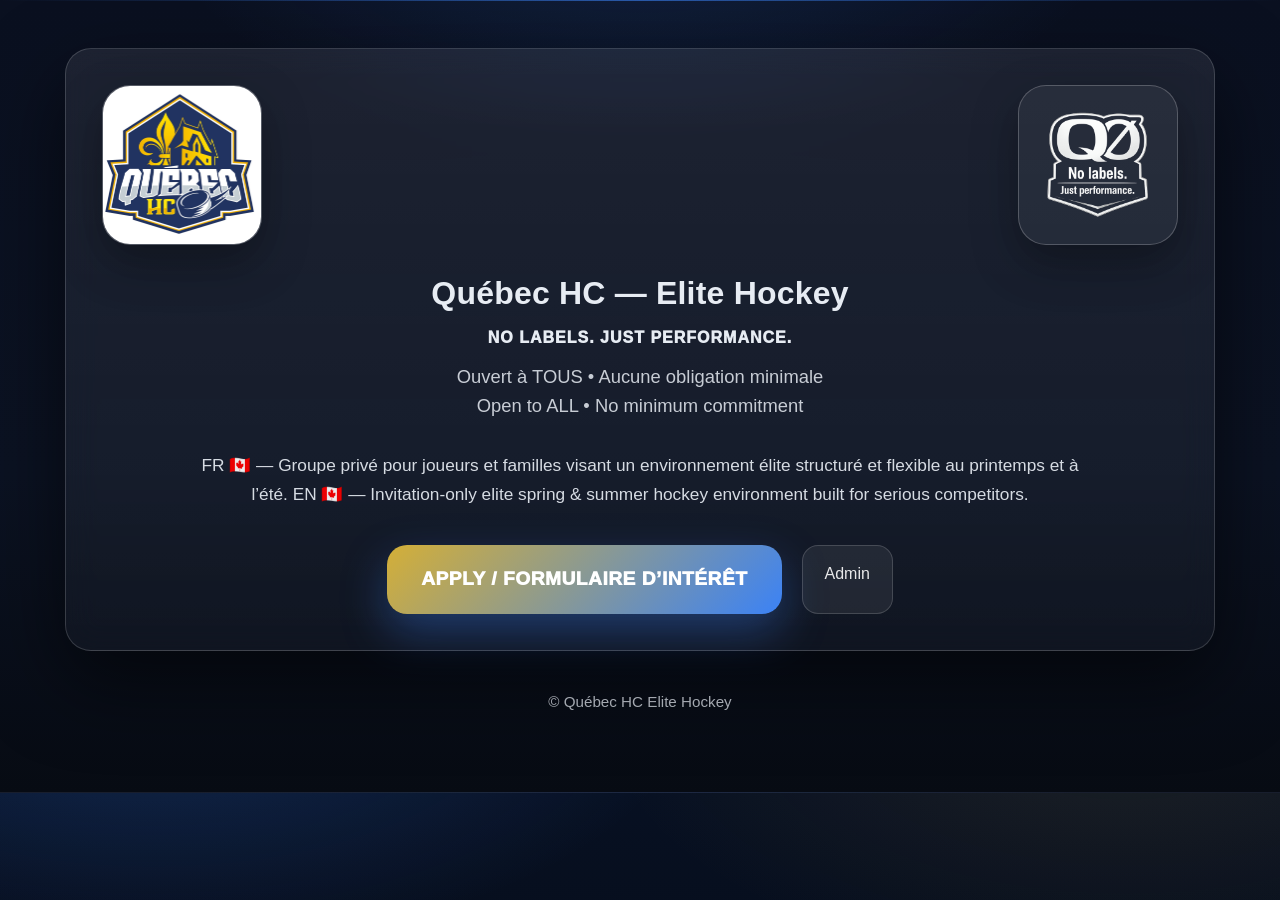
==== home.html @ d71ec382 "Update home: dual logos, stronger No Labels identity, OG meta added" ====
﻿<!DOCTYPE html>
<html lang="fr">
<head>
<meta charset="utf-8"/>
<meta name="viewport" content="width=device-width, initial-scale=1"/>
<title>Québec HC — Elite Hockey</title>
<meta name="description" content="No Labels. Just Performance. Elite Spring & Summer Hockey."/>
<meta name="theme-color" content="#0a1020"/>

<!-- OPEN GRAPH (link preview image) -->
<link rel="canonical" href="https://yaban1981.github.io/QHC_Program/" />
<meta property="og:site_name" content="Québec HC" />
<meta property="og:type" content="website" />
<meta property="og:url" content="https://yaban1981.github.io/QHC_Program/" />
<meta property="og:title" content="Québec HC — Elite Hockey" />
<meta property="og:description" content="No Labels. Just Performance. Invitation-only elite spring & summer hockey." />
<meta property="og:image" content="https://yaban1981.github.io/QHC_Program/logos/og-image.png?v=10" />
<meta property="og:image:type" content="image/png" />
<meta property="og:image:width" content="1582" />
<meta property="og:image:height" content="2048" />

<meta name="twitter:card" content="summary_large_image" />
<meta name="twitter:title" content="Québec HC — Elite Hockey" />
<meta name="twitter:description" content="No Labels. Just Performance." />
<meta name="twitter:image" content="https://yaban1981.github.io/QHC_Program/logos/og-image.png?v=10" />

<link rel="apple-touch-icon" href="https://yaban1981.github.io/QHC_Program/logos/og-image.png?v=10" />

<link rel="stylesheet" href="assets/styles.css">

<style>
:root{
  --glass: rgba(255,255,255,.06);
  --stroke: rgba(255,255,255,.16);
}

.home-wrap{
  width:min(1150px,92vw);
  margin:0 auto;
  padding:22px 0 60px;
}

.panel{
  border-radius:26px;
  border:1px solid var(--stroke);
  background:linear-gradient(180deg,rgba(255,255,255,.08),rgba(255,255,255,.03));
  box-shadow:0 30px 80px rgba(0,0,0,.55);
  backdrop-filter:blur(16px);
  padding:36px;
}

.logo-row{
  display:flex;
  justify-content:space-between;
  align-items:center;
  margin-bottom:30px;
}

.logo-box{
  width:160px;
  height:160px;
  border-radius:28px;
  border:1px solid rgba(255,255,255,.22);
  background:rgba(255,255,255,.05);
  overflow:hidden;
  display:grid;
  place-items:center;
  box-shadow:0 18px 45px rgba(0,0,0,.35);
}
.logo-box img{
  width:100%;
  height:100%;
  object-fit:cover;
}

.center-text{
  text-align:center;
}

.title{
  margin:0;
  font-size:clamp(2rem,1.5rem+1.4vw,3rem);
}

.nl{
  margin-top:14px;
  font-weight:1000;
  font-size:clamp(2rem,1.6rem+1.4vw,2.8rem);
  text-transform:uppercase;
  letter-spacing:1px;
}

.sub{
  margin-top:12px;
  font-size:1.15rem;
  opacity:.85;
  line-height:1.6;
}

.pitch{
  margin-top:30px;
  font-size:1.08rem;
  line-height:1.7;
  opacity:.92;
  max-width:900px;
  margin-left:auto;
  margin-right:auto;
  text-align:center;
}

.buttons{
  margin-top:36px;
  display:flex;
  justify-content:center;
  gap:20px;
  flex-wrap:wrap;
}

.btn-primary{
  padding:20px 34px;
  border-radius:20px;
  text-decoration:none;
  font-weight:1000;
  letter-spacing:.5px;
  background:linear-gradient(135deg,#d4af37,#3b82f6);
  color:#fff;
  box-shadow:0 18px 45px rgba(59,130,246,.35);
  font-size:1.2rem;
}

.btn-admin{
  padding:16px 22px;
  border-radius:16px;
  text-decoration:none;
  background:rgba(255,255,255,.08);
  border:1px solid rgba(255,255,255,.18);
  color:#fff;
  opacity:.9;
}

.footer{
  margin-top:40px;
  text-align:center;
  opacity:.7;
  font-size:.95rem;
}
.footer a{ color:#fff; }

@media(max-width:700px){
  .logo-box{
    width:110px;
    height:110px;
  }
}
</style>
</head>

<body>

<header class="hero">
<div class="home-wrap">

<div class="panel">

<div class="logo-row">
  <div class="logo-box">
    <img src="logos/qhc.jpg" alt="Québec HC">
  </div>
  <div class="logo-box">
    <img src="logos/no-labels.png" alt="No Labels">
  </div>
</div>

<div class="center-text">
  <h1 class="title">Québec HC — Elite Hockey</h1>
  <div class="nl">No Labels. Just Performance.</div>
  <div class="sub">
    Ouvert à TOUS • Aucune obligation minimale<br/>
    Open to ALL • No minimum commitment
  </div>
</div>

<div class="pitch">
FR 🇨🇦 — Groupe privé pour joueurs et familles visant un environnement élite structuré et flexible au printemps et à l’été.  
EN 🇨🇦 — Invitation-only elite spring & summer hockey environment built for serious competitors.
</div>

<div class="buttons">
  <a href="index.html" class="btn-primary">APPLY / FORMULAIRE D’INTÉRÊT</a>
  <a href="admin3/login.html" class="btn-admin">Admin</a>
</div>

</div>

<div class="footer">
© Québec HC Elite Hockey
</div>

</div>
</header>

</body>
</html>
---- assets/styles.css ----
﻿:root{
  --bg:#0a0f1a;
  --panel:#0e152a;
  --panel2:#0a1020;
  --text:#e7ecf3;
  --muted:#a7b3c7;
  --accent:#d4af37;
  --accent2:#3b82f6;
  --ring:rgba(59,130,246,.30);
  --success:#d4af37;
  --danger:#ef4444;
  --radius:16px;
  --border:rgba(255,255,255,.08);
  --border2:rgba(255,255,255,.14);
}

*{box-sizing:border-box; -webkit-tap-highlight-color:transparent}
html,body{scroll-behavior:smooth; -webkit-text-size-adjust:100%}
body{
  margin:0;
  font-family:-apple-system,BlinkMacSystemFont,"Segoe UI",Roboto,Helvetica,Arial,sans-serif;
  background:
    radial-gradient(900px 420px at 12% -12%, rgba(59,130,246,.22), transparent 60%),
    radial-gradient(900px 420px at 88% -8%, rgba(212,175,55,.10), transparent 58%),
    linear-gradient(180deg, #071022, #060a12 60%, #05070d);
  color:var(--text);
  line-height:1.5;
}

a{color:inherit}

/* HERO */
.hero{
  padding:26px 16px 18px;
  background:
    radial-gradient(800px 360px at 50% -10%, rgba(59,130,246,.16), transparent 60%),
    linear-gradient(180deg, #0a1020, #0b1222 60%, #070b13);
  border-bottom:1px solid rgba(255,255,255,.06);
  position:relative; overflow:hidden;
}
.hero::before{
  content:""; position:absolute; top:0; left:0; right:0; height:1px;
  background:linear-gradient(90deg, transparent, var(--accent2), transparent);
  opacity:.6;
}
.hero-wrap{max-width:980px; margin:0 auto; display:flex; flex-direction:column; align-items:center; gap:14px}
.hero-logo{
  width:118px; height:118px; border-radius:22px; overflow:hidden;
  background: radial-gradient(closest-side, rgba(59,130,246,.30), transparent 68%);
  box-shadow: 0 16px 44px rgba(3,102,214,.35);
}
.hero-logo img{width:100%; height:100%; object-fit:cover}
.hero-text{text-align:center}
.hero h1{margin:0; font-size:2rem; letter-spacing:.2px; line-height:1.15}
.hero-sub{margin:6px 0 0; color:#dfe7ff; font-size:1.1rem; opacity:.95}
.hero-meta{margin:8px 0 0; color:#9fb7ff; font-size:.95rem; opacity:.9}

/* PROGRAM */
.program{padding:14px 16px 0}
.program-wrap{max-width:1040px; margin:0 auto}
.program-title{margin:14px 0 12px; text-align:center; font-size:1.35rem; color:#eaf2ff}

.filters{
  background:linear-gradient(180deg,var(--panel2),rgba(14,21,42,.85));
  border:1px solid rgba(255,255,255,.06);
  border-radius:18px;
  box-shadow:0 10px 34px rgba(0,0,0,.35), inset 0 1px 0 rgba(255,255,255,.04);
  padding:16px;
  display:flex;
  gap:14px;
  flex-wrap:wrap;
  justify-content:center;
  align-items:flex-start;
}
.filter-group{min-width:240px}
.filter-label{font-weight:900; color:#eaf2ff; margin-bottom:8px}
.chips{display:flex; flex-wrap:wrap; gap:10px; justify-content:center}
.chip{
  border:1px solid var(--border2);
  background:rgba(255,255,255,.04);
  color:#fff;
  padding:10px 14px;
  border-radius:999px;
  cursor:pointer;
  font-weight:950;
  min-width:64px;
  text-align:center;
  user-select:none;
}
.chip:hover{border-color:rgba(59,130,246,.35)}
.chip.active{
  border-color:rgba(212,175,55,.72);
  background:rgba(212,175,55,.12);
  box-shadow:0 10px 28px rgba(212,175,55,.10);
}
.filter-toggle{min-width:300px}
.toggle{display:flex; gap:10px; align-items:center; color:var(--muted); font-size:.95rem}
.toggle input{transform:scale(1.08)}

/* View toggle */
.view-toggle{display:flex; gap:10px; margin:12px 0 10px; justify-content:flex-start}
.vt-btn{
  padding:10px 14px; border-radius:12px;
  border:1px solid rgba(255,255,255,.16);
  background:rgba(255,255,255,.06);
  color:#fff; cursor:pointer; font-weight:950;
}
.vt-btn.active{background:rgba(255,255,255,.14); border-color:rgba(255,255,255,.22)}

/* Messages */
.program-msg, .program-error{
  margin:10px 0 0;
  padding:12px 12px;
  border-radius:12px;
  border:1px solid rgba(255,255,255,.10);
  background:rgba(255,255,255,.04);
}
.program-error{border-color:rgba(239,68,68,.35); color:#fecaca}

/* Cards grid */
.events-grid{display:grid; grid-template-columns:1fr; gap:14px; margin:10px 0 6px}
@media(min-width:768px){.events-grid{grid-template-columns:repeat(3,1fr); gap:18px}}

.ecard{
  position:relative;
  background:linear-gradient(180deg, rgba(11,16,32,.94), rgba(10,16,32,.62));
  border:1px solid rgba(255,255,255,.08);
  border-radius:18px;
  overflow:hidden;
  box-shadow:0 16px 52px rgba(0,0,0,.38), inset 0 1px 0 rgba(255,255,255,.03);
  min-height:228px;
}
.ecard::before{
  content:""; position:absolute; inset:0;
  background: radial-gradient(560px 240px at 50% 0%, rgba(59,130,246,.16), transparent 70%);
  pointer-events:none;
}
.ecard-link{
  position:absolute; inset:0;
  display:flex; align-items:center; justify-content:center;
  text-decoration:none;
}
.ecard-logo{
  width:96%;
  max-width:440px;
  max-height:178px;
  height:auto;
  object-fit:contain;
  filter: drop-shadow(0 18px 38px rgba(0,0,0,.58));
  transform: translateY(14px);
}

/* Badges */
.badge{
  position:absolute;
  display:inline-flex;
  align-items:center;
  justify-content:center;
  gap:8px;
  border:1px solid rgba(255,255,255,.14);
  background:rgba(10,16,32,.58);
  padding:7px 10px;
  border-radius:999px;
  color:#eaf2ff;
  font-weight:900;
  letter-spacing:.2px;
  backdrop-filter: blur(6px);
  box-shadow:0 10px 22px rgba(0,0,0,.34);
  user-select:none;
  white-space:nowrap;
}
.badge-season{top:12px; left:12px; width:40px; padding:0; border-radius:12px; font-size:1.05rem}
.badge-j{
  top:12px; right:12px;
  background:linear-gradient(135deg, rgba(59,130,246,.24), rgba(59,130,246,.10));
  border-color:rgba(59,130,246,.46);
  font-size:1.05rem;
  padding:8px 12px;
  min-width:64px;
}
.badge-date{bottom:12px; right:12px; background:rgba(255,255,255,.06)}
.badge-extra{bottom:12px; left:12px; background:rgba(255,255,255,.06)}

/* MAP */
.map-wrap{margin-top:10px}
.map{
  height:430px;
  border-radius:16px;
  border:1px solid rgba(255,255,255,.12);
  overflow:hidden;
}
.map-note{opacity:.8; font-size:13px; margin-top:8px}
@media(max-width:600px){ .map{height:300px} }

/* FORM */
main{padding:12px 16px 40px; max-width:1040px; margin:0 auto}
form{
  background:linear-gradient(180deg,var(--panel2),var(--panel));
  border-radius:var(--radius);
  border:1px solid rgba(255,255,255,.06);
  box-shadow:0 8px 32px rgba(0,0,0,.35), inset 0 1px 0 rgba(255,255,255,.04);
  padding:20px;
  margin:12px 0
}
fieldset{
  border:2px solid rgba(212,175,94,.35);
  padding:18px;
  border-radius:14px;
  margin:16px 0 0;
  position:relative;
}
legend{padding:0 8px; color:var(--accent2); font-weight:900; font-size:1.1rem}
.grid{display:flex; flex-direction:column; gap:16px}
label{display:block; font-size:1rem; margin-bottom:8px; font-weight:600}
.req{color:#fbbf24; font-weight:900}
.muted{color:var(--muted); font-size:.95rem}

.input-container{position:relative}
input[type="text"], input[type="email"], input[type="tel"], input[type="range"], select, textarea{
  width:100%;
  padding:16px;
  border-radius:12px;
  border:1.5px solid rgba(255,255,255,.16);
  background:#0b1020;
  color:var(--text);
  outline:none;
  font-size:16px;
}
input:focus, select:focus, textarea:focus{
  border-color:var(--accent2);
  box-shadow:0 0 0 3px var(--ring);
  background:#0b142a
}
textarea{min-height:120px; resize:vertical}
select{
  background-image:url("data:image/svg+xml,%3Csvg width='20' height='20' viewBox='0 0 24 24' fill='%23d4af37' xmlns='http://www.w3.org/2000/svg'%3E%3Cpath d='M7 10l5 5 5-5'/%3E%3C/svg%3E");
  background-repeat:no-repeat;
  background-position:right 12px center;
  padding-right:44px
}

/* Radios/checkbox blocks */
.check-row{display:flex; flex-direction:column; gap:10px}
.check{
  position:relative;
  display:flex; align-items:center; gap:10px;
  padding:14px 44px 14px 48px;
  min-height:54px;
  border-radius:12px;
  background:#0b1020;
  border:1px solid rgba(255,255,255,.08);
  transition:.2s;
  cursor:pointer;
}
.check input{position:absolute; inset:0; opacity:0; margin:0; cursor:pointer}
.check::before{
  content:"";
  position:absolute; left:14px; top:50%; transform:translateY(-50%);
  width:18px; height:18px; border-radius:50%;
  border:2px solid #cfd8e3;
  background:transparent;
  box-shadow:0 1px 2px rgba(0,0,0,.35);
}
.check:has(input:checked){
  border-color:rgba(212,175,55,.60);
  background:rgba(212,175,94,.08);
}
.check:has(input:checked)::before{ background:var(--accent2); border-color:#fff }
.check:has(input:checked)::after{
  content:"✓"; position:absolute; right:14px;
  color:var(--accent); font-weight:900; font-size:16px
}

/* Slider with hand */
.slider-container{
  position:relative;
  margin:10px 0 0;
  background: rgba(11,16,32,.5);
  border-radius:12px;
  padding:15px;
  border:2px solid rgba(212,175,94,.5);
}
input[type="range"]{
  height:44px;
  padding:0;
  background:transparent;
  position:relative;
  z-index:2;
  width:calc(100% - 10px);
  margin:0 5px
}
input[type="range"]::-webkit-slider-thumb{
  -webkit-appearance:none;
  height:28px; width:28px; border-radius:50%;
  background:var(--accent2);
  border:2px solid #fff;
  box-shadow:0 4px 12px rgba(59,130,246,.4)
}
input[type="range"]::-webkit-slider-track{
  height:8px; background:rgba(255,255,255,.12);
  border-radius:4px
}
.hand-hint{
  position:absolute;
  top:-35px; left:0;
  z-index:5;
  opacity:.95;
  pointer-events:none;
  animation: slideHand 3s ease-in-out infinite;
}
.hand-hint svg{width:32px; height:32px; filter: drop-shadow(0 2px 4px rgba(0,0,0,.3)); color: var(--accent)}
@keyframes slideHand{
  0%{transform:translateX(0); opacity:0}
  10%{opacity:.95}
  30%{transform:translateX(calc(100% - 50px)) scale(1.1)}
  50%{transform:translateX(calc(100% - 50px))}
  70%{transform:translateX(0) scale(1.1)}
  90%{opacity:.95}
  100%{transform:translateX(0); opacity:0}
}
.confidence-display{margin-top:8px; display:flex; gap:8px; align-items:center}
.confidence-value{font-weight:950; color:#fff}

/* Availability rows */
.avail-row{padding:10px 0; border-bottom:1px solid rgba(255,255,255,.06)}
.avail-row:last-child{border-bottom:0}
.avail-title{font-weight:900; color:#eaf2ff}
.avail-info{margin-top:2px}

/* Submit */
.submit{margin-top:22px; display:flex; gap:12px; flex-direction:column}
button{
  appearance:none; border:0;
  background:linear-gradient(135deg, var(--accent), var(--accent2));
  color:#fff;
  padding:18px 24px;
  border-radius:14px;
  font-weight:900;
  font-size:1.1rem;
  min-height:56px;
  cursor:pointer;
  box-shadow:0 8px 24px rgba(59,130,246,.28)
}
button:hover{transform:translateY(-2px)}
.outline{
  background:transparent;
  border:1px solid rgba(255,255,255,.12);
  color:#fff
}

@media(min-width:768px){
  .submit{flex-direction:row}
}

/* Leaflet logo markers (prevent giant logos) */
.logo-marker{
  width:46px;
  height:46px;
  border-radius:14px;
  border:1px solid rgba(255,255,255,.22);
  background:rgba(10,16,32,.78);
  box-shadow:0 10px 26px rgba(0,0,0,.40), 0 0 0 2px rgba(59,130,246,.10);
  display:flex;
  align-items:center;
  justify-content:center;
  overflow:hidden;
  backdrop-filter: blur(6px);
}
.logo-marker img{
  width:38px !important;
  height:38px !important;
  object-fit:contain;
  display:block;
  filter: drop-shadow(0 3px 8px rgba(0,0,0,.45));
}

/* Slider: give breathing room so label doesn't collide with hand */
#fieldset-availability label[for="confidence_pct"]{
  display:block;
  margin-bottom:14px;
}

/* Slider: separate label from the hand animation */
#fieldset-availability label[for="confidence_pct"]{
  margin-bottom:18px; /* more space */
}

/* Move the hand down so it doesn't overlap the label */
.hand-hint{
  top:-18px !important;   /* was ~ -35px */
}

/* Bigger map markers for better readability */
.logo-marker{
  width:64px !important;
  height:64px !important;
  border-radius:18px !important;
}
.logo-marker img{
  width:56px !important;
  height:56px !important;
}

/* Level badge on tournament cards */
.badge-level{
  top:12px;
  left:60px; /* next to season icon */
  background:rgba(255,255,255,.06);
}
.badge-level.elite{ border-color: rgba(212,175,55,.35); }
.badge-level.aaa{ border-color: rgba(59,130,246,.40); }

/* Capacity ribbon (per-year: full / limited) */
.ecard{ position:relative; }

.ribbon{
  position:absolute;
  top:16px;
  right:-56px;
  width:210px;
  text-align:center;
  padding:8px 0;
  font-weight:950;
  letter-spacing:.6px;
  text-transform:uppercase;
  transform:rotate(45deg);
  border:1px solid rgba(255,255,255,.18);
  box-shadow:0 10px 25px rgba(0,0,0,.40);
  z-index:12;
}

.ribbon.full{
  background:linear-gradient(135deg,#ef4444,#b91c1c);
  color:#fff;
}

.ribbon.limited{
  background:linear-gradient(135deg, rgba(212,175,55,.95), rgba(59,130,246,.35));
  color:#0b1020;
}

/* --- Override: capacity badge in bottom-left (no masking) --- */
.ribbon{
  top:auto !important;
  right:auto !important;
  left:12px !important;
  bottom:12px !important;
  width:auto !important;
  transform:none !important;
  padding:8px 12px !important;
  border-radius:12px !important;
  letter-spacing:.4px !important;
  box-shadow:0 10px 22px rgba(0,0,0,.35) !important;
  border:1px solid rgba(255,255,255,.16) !important;
  max-width:70% !important;
  overflow:hidden !important;
  text-overflow:ellipsis !important;
  white-space:nowrap !important;
  font-size:.92rem !important;
}
.ribbon.full{
  background:linear-gradient(135deg, rgba(239,68,68,.95), rgba(185,28,28,.85)) !important;
  color:#fff !important;
}
.ribbon.limited{
  background:linear-gradient(135deg, rgba(212,175,55,.95), rgba(59,130,246,.35)) !important;
  color:#0b1020 !important;
}

/* --- Override v2: diagonal ribbon bottom-left (short + subtle) --- */
.ribbon{
  left:-58px !important;
  bottom:18px !important;
  top:auto !important;
  right:auto !important;

  width:210px !important;
  padding:8px 0 !important;

  transform:rotate(35deg) !important;   /* diagonal, less aggressive than 45 */
  border-radius:12px !important;

  font-size:.88rem !important;
  letter-spacing:.5px !important;
  text-transform:uppercase !important;

  max-width:none !important;
  white-space:nowrap !important;
  overflow:hidden !important;
  text-overflow:ellipsis !important;

  backdrop-filter: blur(6px) !important;
  border:1px solid rgba(255,255,255,.18) !important;
  box-shadow:0 10px 22px rgba(0,0,0,.40) !important;
}

.ribbon.full{
  background:linear-gradient(135deg, rgba(239,68,68,.92), rgba(185,28,28,.82)) !important;
  color:#fff !important;
}

.ribbon.limited{
  background:linear-gradient(135deg, rgba(212,175,55,.92), rgba(59,130,246,.28)) !important;
  color:#0b1020 !important;
}

/* --- Tweak: show full ribbon text (less clipped) --- */
.ribbon{
  left:-34px !important;     /* was -58px => less clipped */
  width:195px !important;    /* slightly narrower */
  padding:8px 0 !important;
  transform:rotate(33deg) !important; /* tiny adjustment */
}

/* Ribbon style for collaboration */
.ribbon.collab{
  background:rgba(255,255,255,.10);
  color:#eaf2ff;
  border-color:rgba(255,255,255,.18);
}

/* Move special icon (✈️ / 🏕️) under the season icon to avoid ribbon overlap */
.badge-extra{
  top:54px !important;     /* under season icon */
  left:12px !important;
  bottom:auto !important;
  right:auto !important;
  width:40px !important;
  padding:0 !important;
  border-radius:12px !important;
  font-size:1.05rem !important;
}

/* Submit overlay (loading curtain) */
.submit-overlay{
  position:fixed;
  inset:0;
  z-index:9999;
  background:rgba(0,0,0,.55);
  backdrop-filter: blur(6px);
  display:flex;
  align-items:center;
  justify-content:center;
  padding:24px;
}

.submit-overlay-card{
  width:min(520px, 92vw);
  background:linear-gradient(180deg, rgba(10,16,32,.98), rgba(14,21,42,.92));
  border:1px solid rgba(255,255,255,.14);
  border-radius:18px;
  box-shadow:0 18px 60px rgba(0,0,0,.55);
  padding:22px;
  text-align:center;
}

.submit-overlay-title{
  margin-top:12px;
  font-weight:950;
  font-size:1.15rem;
  color:#eaf2ff;
}

.submit-overlay-sub{
  margin-top:6px;
  color:rgba(231,236,243,.78);
  font-size:.98rem;
}

.spinner{
  width:44px;
  height:44px;
  border-radius:50%;
  border:4px solid rgba(255,255,255,.18);
  border-top-color: rgba(59,130,246,.95);
  margin:0 auto;
  animation: spin 0.9s linear infinite;
}

@keyframes spin{
  to { transform: rotate(360deg); }
}

/* Disable submit button visual state */
button:disabled{
  opacity:.65;
  cursor:not-allowed;
  transform:none !important;
}

/* Form error summary */
.form-error-summary{
  margin-top:16px;
  padding:14px 14px;
  border-radius:14px;
  border:1px solid rgba(239,68,68,.35);
  background:rgba(239,68,68,.10);
  color:#fecaca;
  box-shadow:0 10px 24px rgba(0,0,0,.25);
}
.form-error-summary strong{ color:#fff; }
.form-error-summary ul{ margin:10px 0 0 18px; }
.form-error-summary li{ margin:6px 0; }

/* Invalid field highlighting */
.input-container.is-invalid input,
.input-container.is-invalid select,
.input-container.is-invalid textarea{
  border-color: rgba(239,68,68,.85) !important;
  box-shadow: 0 0 0 3px rgba(239,68,68,.25) !important;
  background: rgba(239,68,68,.06) !important;
}

/* Invalid group (radio/checkbox) */
fieldset.is-invalid{
  border-color: rgba(239,68,68,.55) !important;
}

/* Subtle shake for first invalid field */
@keyframes qhc_shake{
  0%{transform:translateX(0)}
  20%{transform:translateX(-2px)}
  40%{transform:translateX(2px)}
  60%{transform:translateX(-2px)}
  80%{transform:translateX(2px)}
  100%{transform:translateX(0)}
}
.is-shake{ animation:qhc_shake .28s ease-in-out 2; }
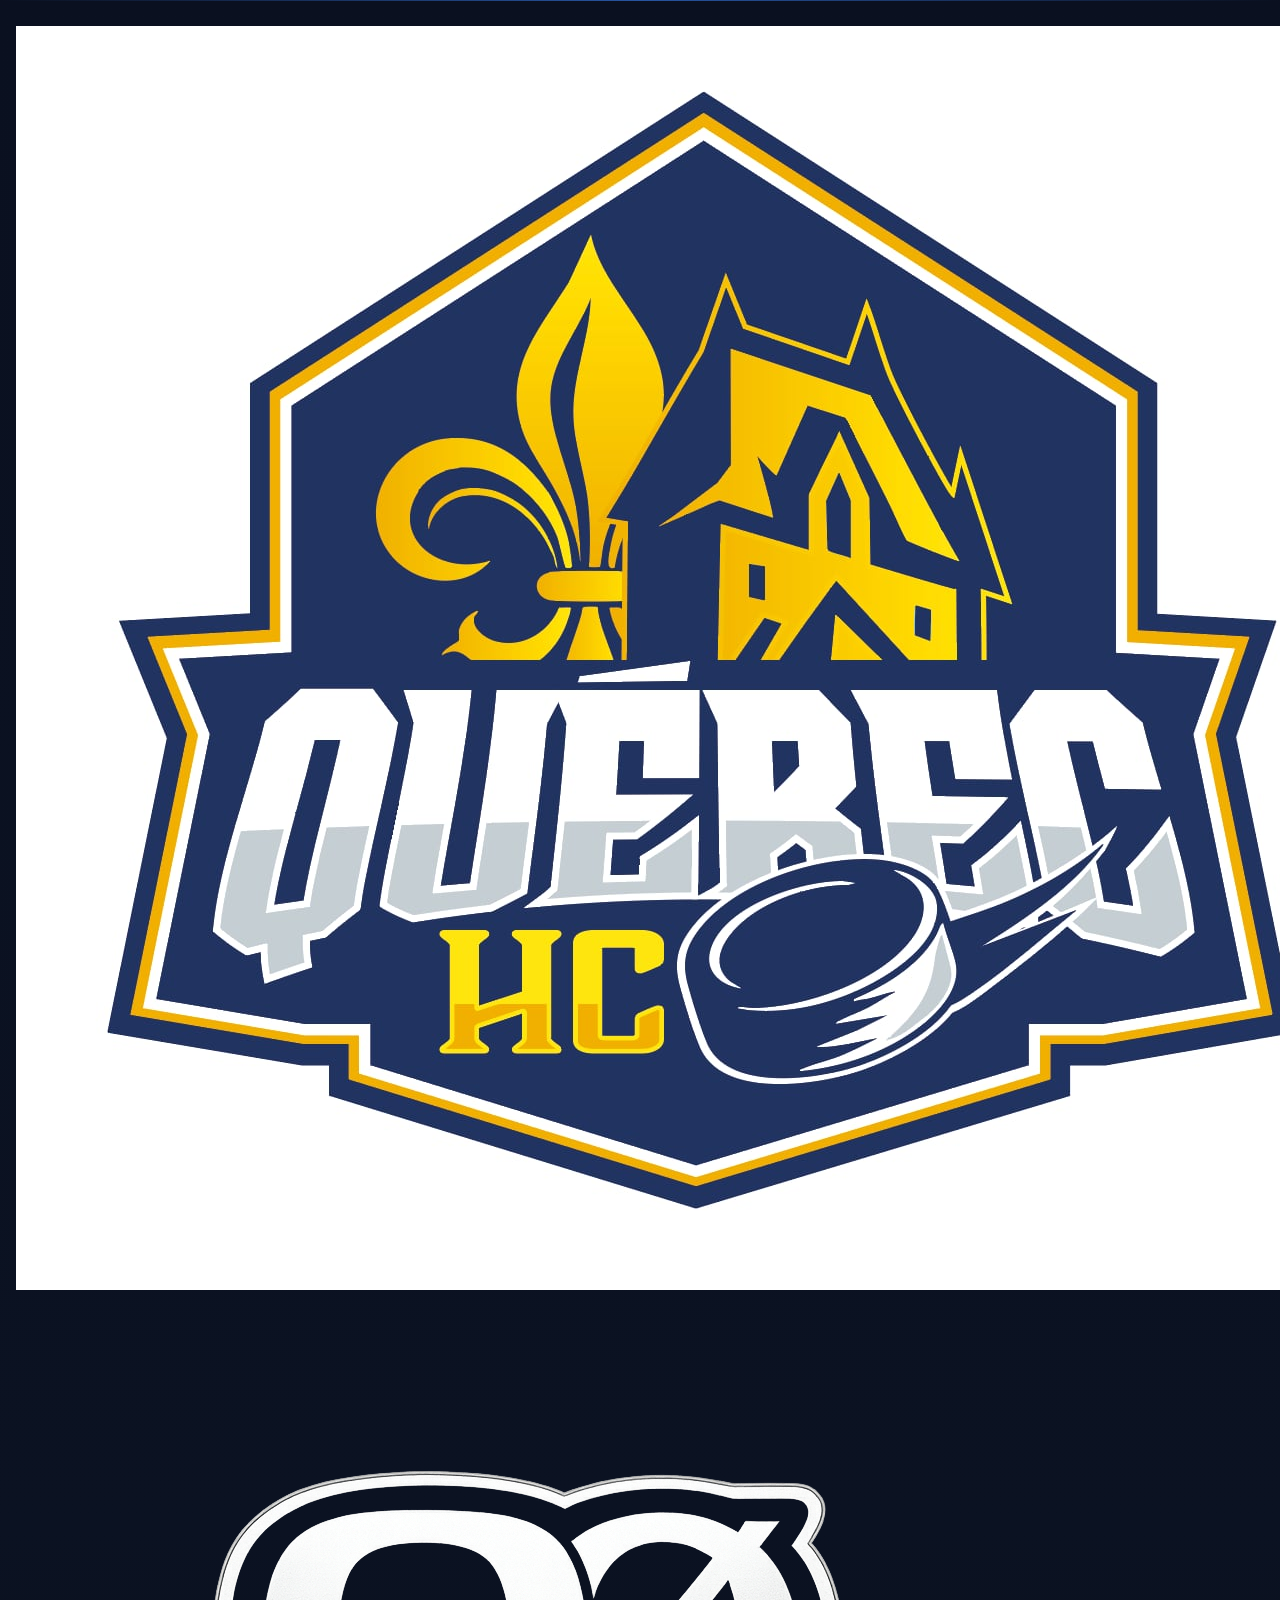
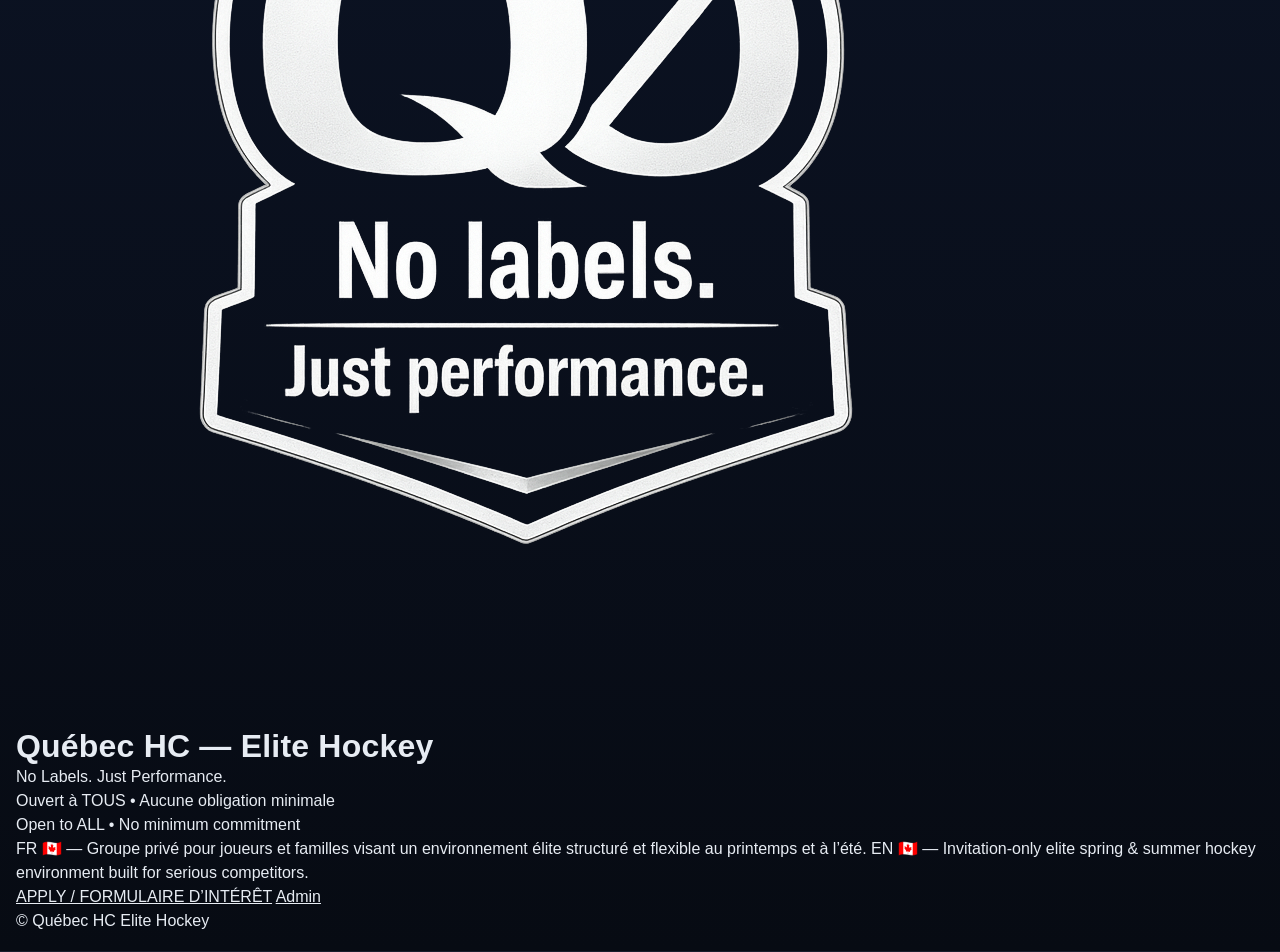
==== commit 9400ba04: "Home: add OG/Twitter meta for link preview + No Labels title" ====
--- a/home.html
+++ b/home.html
@@ -3,156 +3,32 @@
 <head>
 <meta charset="utf-8"/>
 <meta name="viewport" content="width=device-width, initial-scale=1"/>
-<title>Québec HC — Elite Hockey</title>
-<meta name="description" content="No Labels. Just Performance. Elite Spring & Summer Hockey."/>
+<title>No Labels. Just Performance. — Québec HC</title>
+<meta name="description" content="Québec HC — Elite spring & summer hockey. No Labels. Just Performance. Invitation-only."/>
 <meta name="theme-color" content="#0a1020"/>
+<meta name="format-detection" content="telephone=no">
 
-<!-- OPEN GRAPH (link preview image) -->
-<link rel="canonical" href="https://yaban1981.github.io/QHC_Program/" />
+<!-- Social Preview (OpenGraph/Twitter) -->
+<link rel="canonical" href="https://yaban1981.github.io/QHC_Program/home.html" />
 <meta property="og:site_name" content="Québec HC" />
 <meta property="og:type" content="website" />
-<meta property="og:url" content="https://yaban1981.github.io/QHC_Program/" />
-<meta property="og:title" content="Québec HC — Elite Hockey" />
-<meta property="og:description" content="No Labels. Just Performance. Invitation-only elite spring & summer hockey." />
+<meta property="og:url" content="https://yaban1981.github.io/QHC_Program/home.html" />
+<meta property="og:title" content="No Labels. Just Performance." />
+<meta property="og:description" content="Elite spring & summer hockey • Ouvert à tous • Invitation-only group." />
 <meta property="og:image" content="https://yaban1981.github.io/QHC_Program/logos/og-image.png?v=10" />
 <meta property="og:image:type" content="image/png" />
 <meta property="og:image:width" content="1582" />
 <meta property="og:image:height" content="2048" />
 
 <meta name="twitter:card" content="summary_large_image" />
-<meta name="twitter:title" content="Québec HC — Elite Hockey" />
-<meta name="twitter:description" content="No Labels. Just Performance." />
+<meta name="twitter:title" content="No Labels. Just Performance." />
+<meta name="twitter:description" content="Québec HC — Elite spring & summer hockey." />
 <meta name="twitter:image" content="https://yaban1981.github.io/QHC_Program/logos/og-image.png?v=10" />
 
 <link rel="apple-touch-icon" href="https://yaban1981.github.io/QHC_Program/logos/og-image.png?v=10" />
 
+<!-- Same CSS as the form -->
 <link rel="stylesheet" href="assets/styles.css">
-
-<style>
-:root{
-  --glass: rgba(255,255,255,.06);
-  --stroke: rgba(255,255,255,.16);
-}
-
-.home-wrap{
-  width:min(1150px,92vw);
-  margin:0 auto;
-  padding:22px 0 60px;
-}
-
-.panel{
-  border-radius:26px;
-  border:1px solid var(--stroke);
-  background:linear-gradient(180deg,rgba(255,255,255,.08),rgba(255,255,255,.03));
-  box-shadow:0 30px 80px rgba(0,0,0,.55);
-  backdrop-filter:blur(16px);
-  padding:36px;
-}
-
-.logo-row{
-  display:flex;
-  justify-content:space-between;
-  align-items:center;
-  margin-bottom:30px;
-}
-
-.logo-box{
-  width:160px;
-  height:160px;
-  border-radius:28px;
-  border:1px solid rgba(255,255,255,.22);
-  background:rgba(255,255,255,.05);
-  overflow:hidden;
-  display:grid;
-  place-items:center;
-  box-shadow:0 18px 45px rgba(0,0,0,.35);
-}
-.logo-box img{
-  width:100%;
-  height:100%;
-  object-fit:cover;
-}
-
-.center-text{
-  text-align:center;
-}
-
-.title{
-  margin:0;
-  font-size:clamp(2rem,1.5rem+1.4vw,3rem);
-}
-
-.nl{
-  margin-top:14px;
-  font-weight:1000;
-  font-size:clamp(2rem,1.6rem+1.4vw,2.8rem);
-  text-transform:uppercase;
-  letter-spacing:1px;
-}
-
-.sub{
-  margin-top:12px;
-  font-size:1.15rem;
-  opacity:.85;
-  line-height:1.6;
-}
-
-.pitch{
-  margin-top:30px;
-  font-size:1.08rem;
-  line-height:1.7;
-  opacity:.92;
-  max-width:900px;
-  margin-left:auto;
-  margin-right:auto;
-  text-align:center;
-}
-
-.buttons{
-  margin-top:36px;
-  display:flex;
-  justify-content:center;
-  gap:20px;
-  flex-wrap:wrap;
-}
-
-.btn-primary{
-  padding:20px 34px;
-  border-radius:20px;
-  text-decoration:none;
-  font-weight:1000;
-  letter-spacing:.5px;
-  background:linear-gradient(135deg,#d4af37,#3b82f6);
-  color:#fff;
-  box-shadow:0 18px 45px rgba(59,130,246,.35);
-  font-size:1.2rem;
-}
-
-.btn-admin{
-  padding:16px 22px;
-  border-radius:16px;
-  text-decoration:none;
-  background:rgba(255,255,255,.08);
-  border:1px solid rgba(255,255,255,.18);
-  color:#fff;
-  opacity:.9;
-}
-
-.footer{
-  margin-top:40px;
-  text-align:center;
-  opacity:.7;
-  font-size:.95rem;
-}
-.footer a{ color:#fff; }
-
-@media(max-width:700px){
-  .logo-box{
-    width:110px;
-    height:110px;
-  }
-}
-</style>
 </head>
 
 <body>
@@ -201,3 +77,4 @@
 
 </body>
 </html>
+
